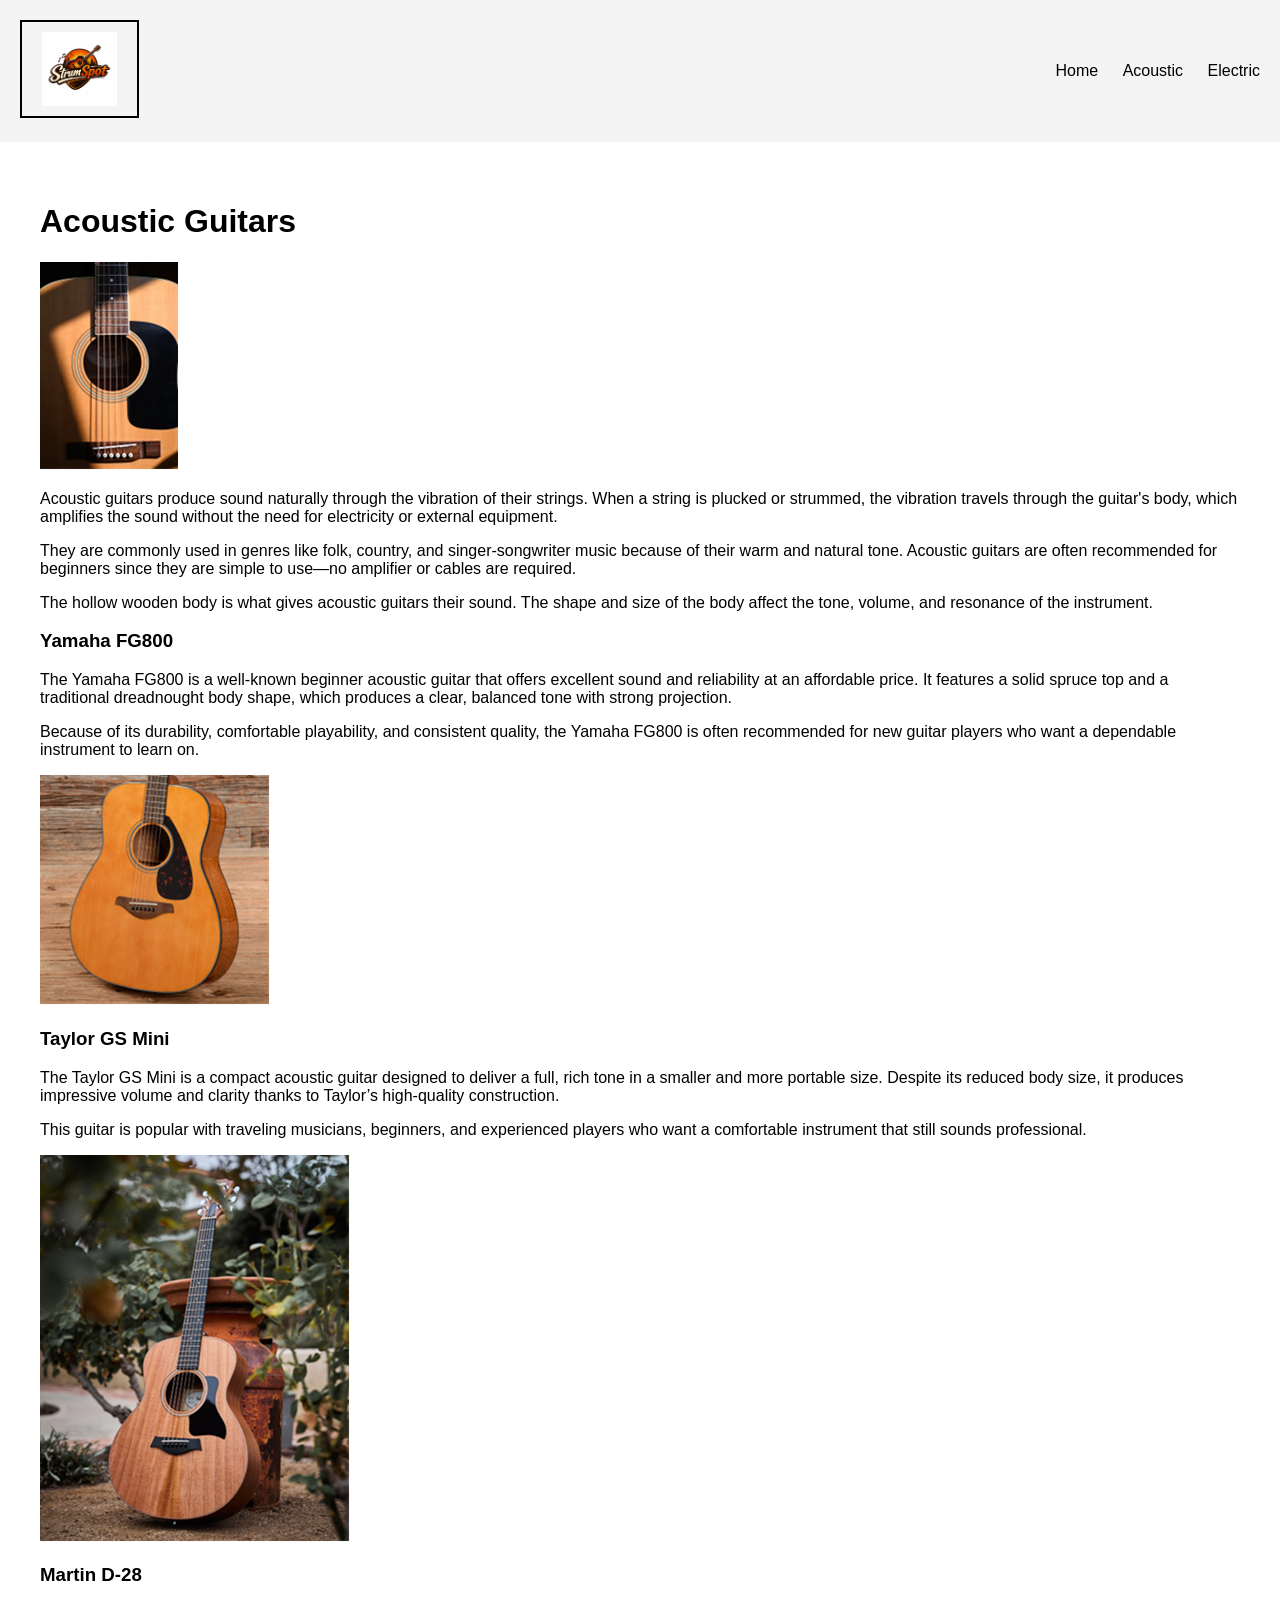
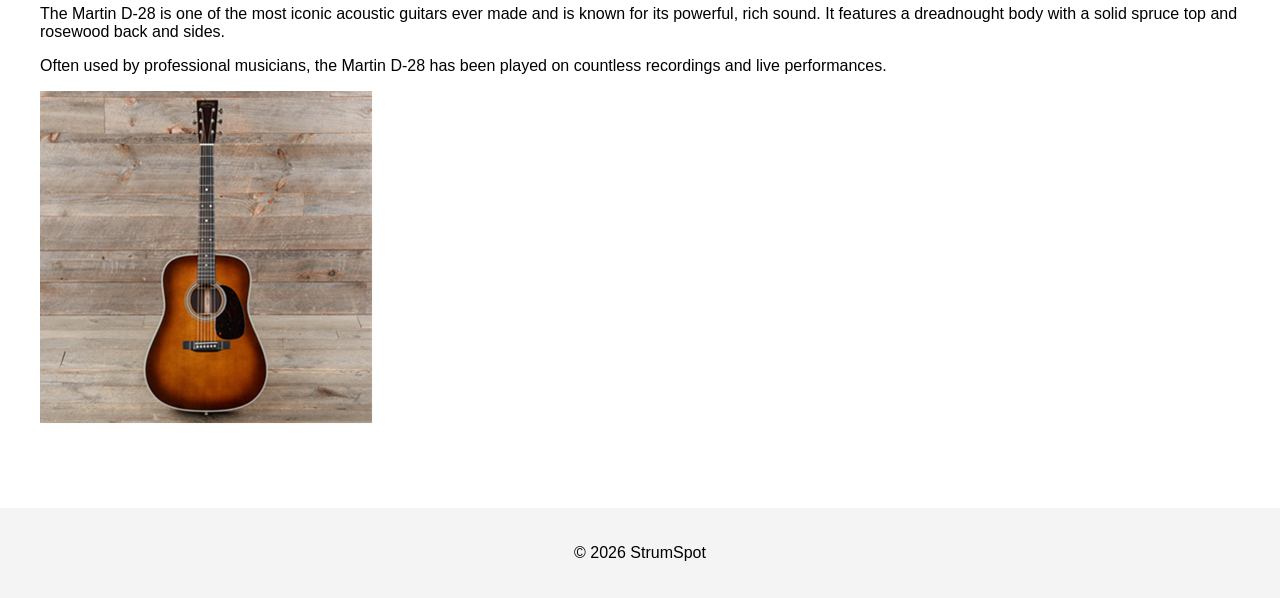
==== acoustic.html @ c3959d92 "html for child pages" ====
<!DOCTYPE html>
<html lang="en">
<head>
    <meta charset="UTF-8">
    <meta name="viewport" content="width=device-width, initial-scale=1.0">
    <title>Acoustic Guitars</title>
    <link rel="stylesheet" href="styles/styles.css">
</head>
<body>

<header>
    <div class="logo"><img src="images/logo.png" alt="site logo"></div>

    <nav>
        <a href="index.html">Home</a>
        <a href="acoustic.html">Acoustic</a>
        <a href="electric.html">Electric</a>
    </nav>
</header>

<main>

    <h1>Acoustic Guitars</h1>

    <!-- Top Image -->
    <img src="images/acoustic.png" alt="Acoustic guitar banner">

    <p>
        Acoustic guitars produce sound naturally through the vibration of their strings. 
        When a string is plucked or strummed, the vibration travels through the guitar's body, 
        which amplifies the sound without the need for electricity or external equipment.
    </p>

    <p>
        They are commonly used in genres like folk, country, and singer-songwriter music 
        because of their warm and natural tone. Acoustic guitars are often recommended for 
        beginners since they are simple to use—no amplifier or cables are required.
    </p>

    <p>
        The hollow wooden body is what gives acoustic guitars their sound. The shape and size 
        of the body affect the tone, volume, and resonance of the instrument.
    </p>

    <!-- Yamaha -->
    <section>
        <h3>Yamaha FG800</h3>
        <p>
            The Yamaha FG800 is a well-known beginner acoustic guitar that offers excellent 
            sound and reliability at an affordable price. It features a solid spruce top and 
            a traditional dreadnought body shape, which produces a clear, balanced tone with 
            strong projection.
        </p>
        <p>
            Because of its durability, comfortable playability, and consistent quality, the 
            Yamaha FG800 is often recommended for new guitar players who want a dependable 
            instrument to learn on.
        </p>
        <img src="images/yamaha.png" alt="Yamaha FG800">
    </section>

    <!-- Taylor -->
    <section>
        <h3>Taylor GS Mini</h3>
        <p>
            The Taylor GS Mini is a compact acoustic guitar designed to deliver a full, rich 
            tone in a smaller and more portable size. Despite its reduced body size, it produces 
            impressive volume and clarity thanks to Taylor’s high-quality construction.
        </p>
        <p>
            This guitar is popular with traveling musicians, beginners, and experienced players 
            who want a comfortable instrument that still sounds professional.
        </p>
        <img src="images/taylor.png" alt="Taylor GS Mini">
    </section>

    <!-- Martin -->
    <section>
        <h3>Martin D-28</h3>
        <p>
            The Martin D-28 is one of the most iconic acoustic guitars ever made and is known 
            for its powerful, rich sound. It features a dreadnought body with a solid spruce 
            top and rosewood back and sides.
        </p>
        <p>
            Often used by professional musicians, the Martin D-28 has been played on countless 
            recordings and live performances.
        </p>
        <img src="images/martin.png" alt="Martin D-28">
    </section>

</main>

<footer>
    <p>© 2026 StrumSpot</p>
</footer>

</body>
</html>
---- styles/styles.css ----
body{
    font-family: Arial, sans-serif;
    margin:0;
}

header{
    display:flex;
    justify-content:space-between;
    align-items:center;
    padding:20px;
    background:#f4f4f4;
}

.logo img{
    max-width: 75px;
    border:2px solid #000;
    padding:10px 20px;
}

nav a{
    margin-left:20px;
    text-decoration:none;
    color:black;
}

main{
    padding:40px;
}

.grid{
    display:grid;
    grid-template-columns:1fr 1fr;
    gap:30px;
    margin-top:30px;
}

.card{
    border:2px solid #ccc;
    padding:20px;
    text-align:center;
}

.card img{
    width:100%;
    height:200px;
    object-fit:cover;
    margin-bottom:10px;
}

footer{
    margin-top:40px;
    padding:20px;
    text-align:center;
    background:#f4f4f4;
}
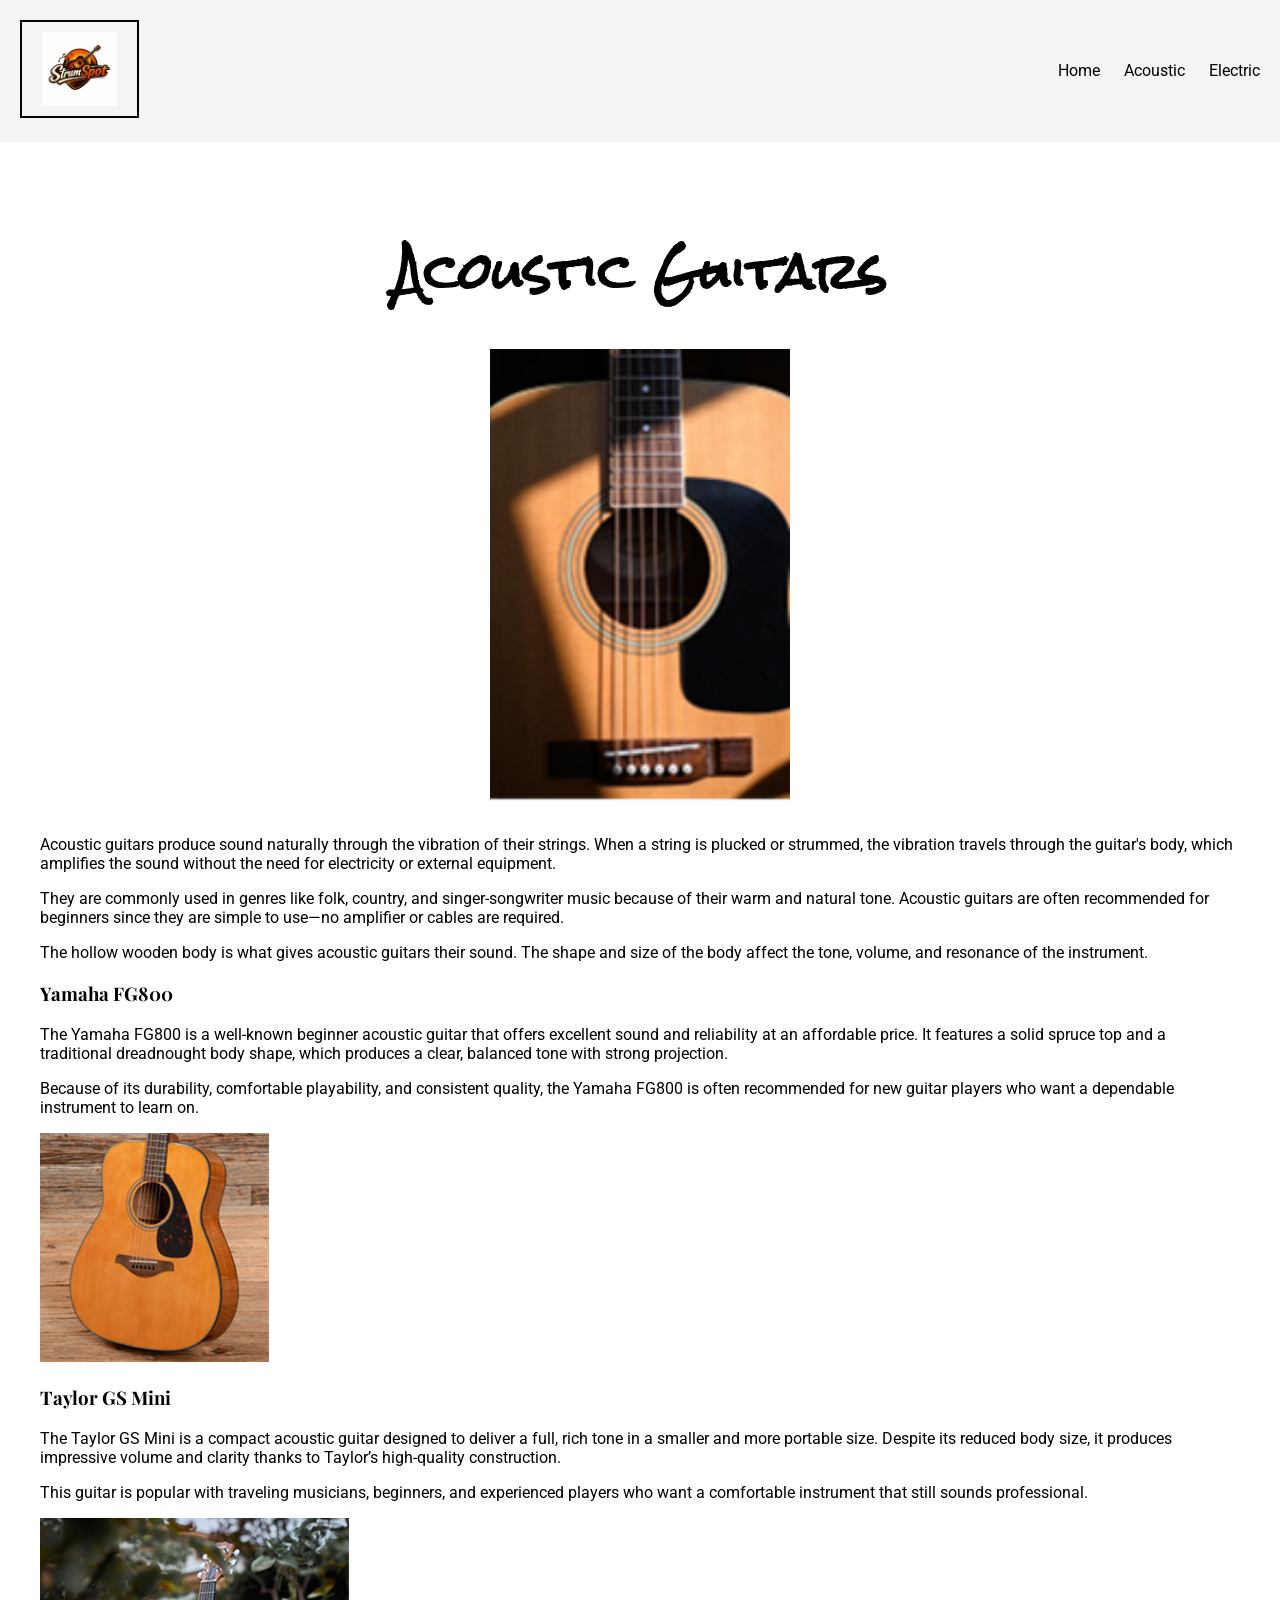
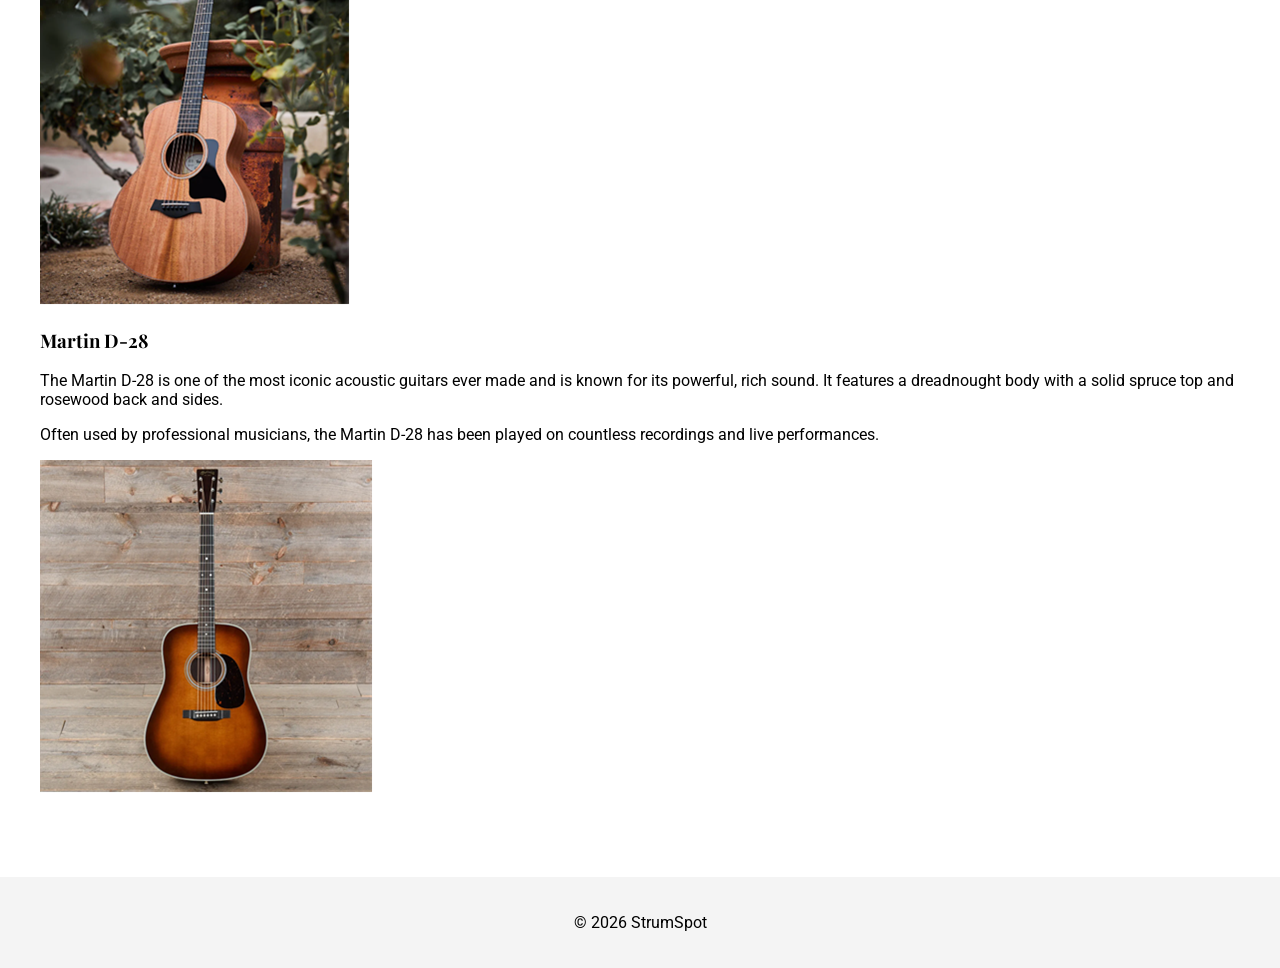
==== commit f9929f82: "css for side pages" ====
--- a/acoustic.html
+++ b/acoustic.html
@@ -4,6 +4,7 @@
     <meta charset="UTF-8">
     <meta name="viewport" content="width=device-width, initial-scale=1.0">
     <title>Acoustic Guitars</title>
+    <link href="https://fonts.googleapis.com/css2?family=Playfair+Display&family=Rock+Salt&family=Roboto&family=Lato&display=swap" rel="stylesheet">
     <link rel="stylesheet" href="styles/styles.css">
 </head>
 <body>
@@ -20,10 +21,10 @@
 
 <main>
 
+    <div class="hero">
     <h1>Acoustic Guitars</h1>
-
-    <!-- Top Image -->
     <img src="images/acoustic.png" alt="Acoustic guitar banner">
+</div>
 
     <p>
         Acoustic guitars produce sound naturally through the vibration of their strings. 
--- a/styles/styles.css
+++ b/styles/styles.css
@@ -1,5 +1,5 @@
 body{
-    font-family: Arial, sans-serif;
+    font-family: 'Roboto', 'Lato', sans-serif;
     margin:0;
 }
 
@@ -10,6 +10,53 @@
     padding:20px;
     background:#f4f4f4;
 }
+
+h1, h2, h3 {
+    font-family: 'Playfair Display', serif;
+}
+
+.hero{
+    text-align:center;
+    margin-bottom:30px;
+}
+
+.hero h1{
+    font-size:3rem;
+    margin-bottom:20px;
+     font-family: 'Rock Salt', cursive;
+}
+
+.hero img{
+    width:80%;
+    max-width:300px;
+    height:auto;
+}
+
+.guitar-grid{
+    display:grid;
+    grid-template-columns: repeat(3, 1fr);
+    gap:30px;
+    margin-top:40px;
+}
+
+
+.guitar-grid section{
+    text-align:center;
+}
+
+.guitar-grid img{
+    width:100%;
+    height:180px;
+    object-fit:contain;
+    margin-bottom:15px;
+}
+
+.guitar-grid h3{
+    margin-bottom:10px;
+    font-family: 'Playfair Display', serif;
+}
+
+
 
 .logo img{
     max-width: 75px;
@@ -52,4 +99,10 @@
     padding:20px;
     text-align:center;
     background:#f4f4f4;
+}
+
+@media (max-width: 768px){
+    .guitar-grid{
+        grid-template-columns: 1fr;
+    }
 }
